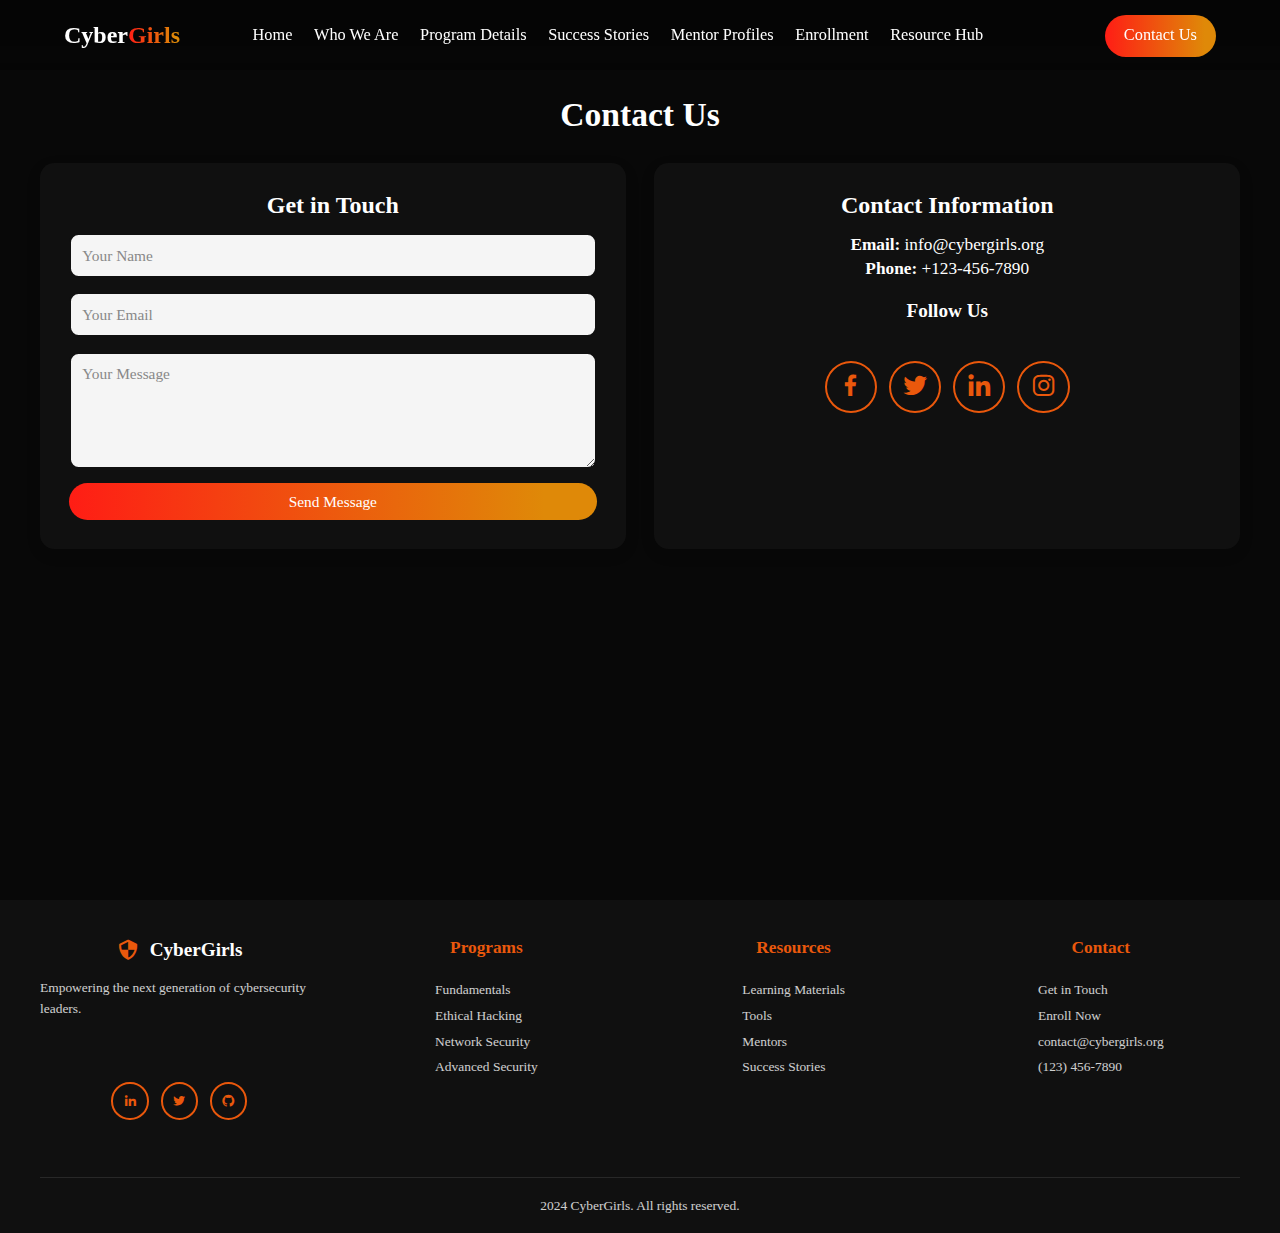
==== contact.html @ 45f1f13e "first commit" ====
<!DOCTYPE html>
<html lang="en">
  <head>
    <meta charset="UTF-8" />
    <meta name="viewport" content="width=device-width, initial-scale=1.0" />
    <title>CyberGirls Initiative</title>
    <link rel="stylesheet" href="styles/style.css" />
    <link
      href="https://unpkg.com/boxicons@2.1.1/css/boxicons.min.css"
      rel="stylesheet"
    />
  </head>
  <body>
    <header>
      <a href="index.html" class="logo">Cyber<span>Girls</span></a>
      <i class="bx bx-menu" id="menu-icon"></i>
      <nav class="navbar">
        <a href="index.html">Home</a>
        <a href="about.html">Who We Are</a>
        <a href="programs.html">Program Details</a>
        <a href="stories.html">Success Stories</a>
        <a href="mentors.html">Mentor Profiles</a>
        <a href="enrollment.html">Enrollment</a>
        <a href="resources.html" class="resource-for-margin-right"
          >Resource Hub</a
        >
        <a href="contact.html" class="gradient-btn active-page">Contact Us</a>
      </nav>
    </header>
    <main>
      <section class="contact" id="contact-us">
        <h2 class="heading">Contact Us</h2>

        <div class="contact-container">
          <div class="contact-form">
            <h3>Get in Touch</h3>
            <form action="#" method="post">
              <input type="text" name="name" placeholder="Your Name" required />
              <input
                type="email"
                name="email"
                placeholder="Your Email"
                required
              />
              <textarea
                name="message"
                rows="5"
                placeholder="Your Message"
                required
              ></textarea>
              <button type="submit" class="gradient-btn">Send Message</button>
            </form>
          </div>

          <div class="contact-details">
            <h3>Contact Information</h3>
            <p><strong>Email:</strong> info@cybergirls.org</p>
            <p><strong>Phone:</strong> +123-456-7890</p>

            <div class="social-icons">
              <h4>Follow Us</h4>
              <a href="#"><i class="bx bxl-facebook" title="facebook"></i></a>
              <a href="#"><i class="bx bxl-twitter" title="twitter"></i></a>
              <a href="#"><i class="bx bxl-linkedin" title="linkedin"></i></a>
              <a href="#"><i class="bx bxl-instagram" title="instagram"></i></a>
            </div>
          </div>
        </div>
      </section>
    </main>

    <footer class="footer">
      <div class="footer-content">
        <div class="footer-section">
          <div class="footer-logo">
            <i class="bx bx-shield-quarter"></i>
            <h3>CyberGirls</h3>
          </div>
          <p>Empowering the next generation of cybersecurity leaders.</p>
          <div class="social-icons">
            <a href="#"><i class="bx bxl-linkedin" title="linkedin"></i></a>
            <a href="#"><i class="bx bxl-twitter" title="twitter"></i></a>
            <a href="#"><i class="bx bxl-github" title="github"></i></a>
          </div>
        </div>
        <div class="footer-section">
          <h4>Programs</h4>
          <ul>
            <li><a href="programs.html">Fundamentals</a></li>
            <li><a href="programs.html">Ethical Hacking</a></li>
            <li><a href="programs.html">Network Security</a></li>
            <li><a href="programs.html">Advanced Security</a></li>
          </ul>
        </div>
        <div class="footer-section">
          <h4>Resources</h4>
          <ul>
            <li><a href="resources.html">Learning Materials</a></li>
            <li><a href="resources.html">Tools</a></li>
            <li><a href="mentors.html">Mentors</a></li>
            <li><a href="stories.html">Success Stories</a></li>
          </ul>
        </div>
        <div class="footer-section">
          <h4>Contact</h4>
          <ul>
            <li><a href="contact.html">Get in Touch</a></li>
            <li><a href="enrollment.html">Enroll Now</a></li>
            <li>
              <a href="mailto:contact@cybergirls.org">contact@cybergirls.org</a>
            </li>
            <li><a href="tel:(123)456-7890">(123) 456-7890</a></li>
          </ul>
        </div>
      </div>
      <div class="footer-bottom">
        <p>2024 CyberGirls. All rights reserved.</p>
      </div>
    </footer>
    <script src="script.js"></script>
  </body>
</html>
---- styles/style.css ----
* {
  margin: 0;
  padding: 0;
  box-sizing: border-box;
  text-decoration: none;
  scroll-behavior: smooth;
  font-family: "Poppins";
}

:root {
  --bg-color: #080808;
  --second-bg-color: #101010;
  --text-color: white;
  --main-color: #ea580c;
}

html {
  font-size: 60%;
  overflow-x: hidden;
}

body {
  background: var(--bg-color);
  color: var(--text-color);
}

/* header starts here */

/* General Header Styling */
header {
  position: fixed;
  top: 0;
  left: 0;
  width: 100%;
  height: 70px;
  background: rgba(0, 0, 0, 0.3);
  backdrop-filter: blur(10px);
  display: flex;
  justify-content: space-between;
  align-items: center;
  z-index: 100;
  padding: 1.5rem 5%;
  transition: 0.3s ease-in-out;
}

.logo {
  font-size: 2.5rem;
  color: var(--text-color);
  font-weight: 800;
  cursor: pointer;
  transition: 0.3s ease-in-out;
}

span {
  background: linear-gradient(270deg, #DF8908 10%, #ff1D15);
  background-clip: text;
  color: transparent;
}

.navbar {
  align-items: center;
}

/* .active-page {
  transform: scale(1.1);
  font-weight: bolder;
} */

.navbar a {
  font-size: 1.7rem;
  color: var(--text-color);
  margin-left: 2rem;
  font-weight: 500;
  transition: 0.3s ease-in-out;
  border-bottom: 3px solid transparent;
}

.navbar a:hover {
  color: var(--main-color);
  border-bottom: 3px solid var(--main-color);
}

.resource-for-margin-right {
  margin-right: 100px;
}

.gradient-btn {
  font-size: 1.6rem;
  border-radius: 3rem;
  padding: 1rem 2rem;
  border: none;
  background: linear-gradient(270deg, #DF8908 10%, #ff1D15);
  color: white;
  cursor: pointer;
  transition: 0.3s ease-in-out;
}

#menu-icon {
  font-size: 3.5rem;
  color: var(--main-color);
  display: none;
  cursor: pointer;
}


section {
  min-height: 100vh;
  padding: 8rem 10%;
}


.home {
  display: flex;
  align-items: center;
  justify-content: center;
  gap: 10rem
}

.home-content {
  display: flex;
  flex-direction: column;
  align-items: flex-end;
  text-align: right;
}

.home-content h1 {
  font-size: 6rem;
  font-weight: 700;
  margin-top: 1.5rem;
  line-height: 1;
}

.home-content h3 {
  margin: 1rem 0;
  font-size: 3rem;
}

.home-content p {
  font-size: 1.5rem;
  font-weight: 500;
  line-height: 1.8;
}

.home-img img {
  width: 32vw;
  border-radius: 50%;
  box-shadow: 0 0 25px var(--main-color);
  transition: 0.4s ease-in-out;
}

.home-img img:hover {
  box-shadow: 0 0 25px var(--main-color),
    0 0 50px var(--main-color),
    0 0 100px var(--main-color);
}

.social-icons a {
  display: inline-flex;
  justify-content: center;
  align-items: center;
  font-size: 3rem;
  padding: 1rem;
  background: transparent;
  border: 2px solid var(--main-color);
  border-radius: 50%;
  color: var(--main-color);
  margin: 3rem 0.5rem;
  transition: 0.3s ease-in-out;
}

.social-icons a:hover {
  color: var(--text-color);
  box-shadow: 0 0 25px var(--main-color);
  background-color: var(--main-color);
  transform: scale(1.2) translateY(-5px);
}

.btn-group {
  display: flex;
  gap: 1.5rem
}

.btn {
  display: inline-block;
  padding: 1rem 3rem;
  background-color: var(--main-color);
  box-shadow: 0 0 25px var(--main-color);
  border-radius: 3rem;
  font-size: 1.8rem;
  color: black;
  border: 2px solid transparent;
  font-weight: 600;
  transition: 0.3s eade-in-out
}

.btn:hover {
  transform: scale(1.05);
  box-shadow: 0 0 25px var(--main-color),
    0 0 50px var(--main-color);
}

.btn-group a:nth-child(2) {
  background-color: transparent;
  color: var(--main-color);
  border: 2px solid var(--main-color);
  box-shadow: 0 0 25px transparent;
}

.btn-group a:nth-child(2):hover {
  box-shadow: 0 0 25px var(--main-color);
  background-color: var(--main-color);
  color: black;
}

::-webkit-scrollbar {
  width: 20px;
}

::-webkit-scrollbar-thumb {
  background-color: var(--main-color);
  border-radius: 15px;
}

::-webkit-scrollbar-track {
  background-color: var(--bg-color);
}

/* who we are starts here */

.who-we-are {
  background-color: var(--bg-color);
  color: black;
  padding: 3rem;
}

.who-we-are .heading {
  text-align: center;
  font-size: 4rem;
  margin-bottom: 3rem;
  color: var(--text-color);
}

.who-content {
  display: flex;
  flex-direction: column;
  gap: 2rem;
  max-width: 1000px;
  margin: 0 auto;
}

.mission-vision {
  display: flex;
  flex-direction: column;
  gap: 2rem;
}

.mission,
.vision,
.objectives,
.history-impact {
  background-color: var(--second-bg-color);
  border-radius: 1rem;
  padding: 2rem;
  box-shadow: 0 4px 8px rgba(0, 0, 0, 0.1);
}

.mission h3,
.vision h3,
.objectives h3,
.history-impact h3 {
  font-size: 2.5rem;
  color: var(--main-color);
  margin-bottom: 1rem;
}

.mission p,
.vision p,
.objectives ul,
.history-impact p {
  font-size: 1.6rem;
  line-height: 1.8;
  color: var(--text-color);
}

.objectives ul {
  list-style: disc inside;
}

.video-section {
  text-align: center;
  margin-top: 2rem;
}

.video-section h3 {
  font-size: 2.5rem;
  color: var(--main-color);
  margin-bottom: 1rem;
}

.video-section video {
  width: 100%;
  max-width: 800px;
  border-radius: 1rem;
  box-shadow: 0 4px 8px rgba(0, 0, 0, 0.1);
}

/* who we are ends here */


/* program details starts here */
.program-details {
  background-color: var(--bg-color);
  padding: 2rem;
  color: black;
}

.program-details .heading {
  text-align: center;
  font-size: 4rem;
  margin-bottom: 2rem;
  color: var(--text-color);
}

.program-overview {
  max-width: 800px;
  margin: 0 auto;
}

.program-overview p {
  font-size: 1.6rem;
  margin-bottom: 2rem;
  text-align: center;
  color: var(--text-color)
}

.program-modules {
  list-style: none;
  padding: 0;
}

.program-modules li {
  background-color: var(--main-color);
  border-radius: 1rem;
  margin: 1rem 0;
  padding: 1.5rem;
  transition: 0.3s;
  cursor: pointer;
  position: relative;
}

.module-title {
  font-size: 2rem;
  font-weight: bold;
  display: flex;
  align-items: center;
  justify-content: space-between;
}

.module-content {
  font-size: 1.4rem;
  margin-top: 1rem;
  display: none;
  /* Hidden initially for accordion effect */
}

.program-modules li:hover {
  background-color: var(--second-bg-color);
  color: var(--main-color);
  border: 5px solid var(--main-color);
}

.program-modules li:hover .module-content {
  display: block;
  /* Shows the content on hover */
}

.program-info {
  margin-top: 2rem;
  font-size: 1.6rem;
  text-align: center;
}

.program-info p {
  margin: 0.5rem 0;
}

/* program details ends here */


/* Success Stories starts here */
.success-stories {
  background-color: var(--bg-color);
  padding: 6rem 2rem;
  min-height: 100vh;
  display: flex;
  flex-direction: column;
  align-items: center;
}

.success-stories .heading {
  text-align: center;
  font-size: 4rem;
  margin-bottom: 4rem;
  color: var(--text-color);
}

.testimonial-wrapper {
  position: relative;
  max-width: 1200px;
  width: 100%;
  padding: 4rem 0;
  overflow: hidden;
}

.testimonial-wrapper input {
  display: none;
}

.testimonial-cards {
  position: relative;
  display: flex;
  width: 100%;
  height: 500px;
  align-items: center;
  justify-content: center;
}

.testimonial-card {
  position: absolute;
  width: 65%;
  max-width: 600px;
  padding: 3rem;
  background: var(--second-bg-color);
  border-radius: 1rem;
  box-shadow: 0 8px 20px rgba(0, 0, 0, 0.3);
  transition: all 0.5s cubic-bezier(0.4, 0, 0.2, 1);
  opacity: 0;
  pointer-events: none;
  display: flex;
  flex-direction: column;
  align-items: center;
  text-align: center;
}

.testimonial-card img {
  width: 120px;
  height: 120px;
  border-radius: 50%;
  margin: 0 auto 2rem;
  border: 3px solid var(--main-color);
  object-fit: cover;
  display: block;
}

.testimonial-card blockquote {
  font-size: 1.6rem;
  line-height: 1.6;
  margin-bottom: 1.5rem;
  color: var(--text-color);
  text-align: center;
}

.testimonial-card h4 {
  font-size: 1.6rem;
  color: var(--main-color);
  text-align: center;
}

/* Arrow Navigation */
.arrow {
  position: absolute;
  top: 50%;
  transform: translateY(-50%);
  width: 4rem;
  height: 4rem;
  background: var(--main-color);
  color: var(--text-color);
  border: none;
  border-radius: 50%;
  cursor: pointer;
  display: none;
  align-items: center;
  justify-content: center;
  font-size: 2rem;
  transition: all 0.3s ease;
  z-index: 3;
}

.prev {
  left: 1rem;
}

.next {
  right: 1rem;
}

.arrow:hover {
  background: var(--text-color);
  color: var(--main-color);
  transform: translateY(-50%) scale(1.1);
}

/* Slide positions and transitions */
#slide1:checked~.testimonial-cards .testimonial-card:nth-child(1),
#slide2:checked~.testimonial-cards .testimonial-card:nth-child(2),
#slide3:checked~.testimonial-cards .testimonial-card:nth-child(3) {
  transform: translateX(0) scale(1);
  opacity: 1;
  z-index: 2;
  pointer-events: auto;
}

/* Previous slide */
#slide1:checked~.testimonial-cards .testimonial-card:nth-child(3),
#slide2:checked~.testimonial-cards .testimonial-card:nth-child(1),
#slide3:checked~.testimonial-cards .testimonial-card:nth-child(2) {
  transform: translateX(-75%) scale(0.8);
  opacity: 0.4;
  z-index: 1;
}

/* Next slide */
#slide1:checked~.testimonial-cards .testimonial-card:nth-child(2),
#slide2:checked~.testimonial-cards .testimonial-card:nth-child(3),
#slide3:checked~.testimonial-cards .testimonial-card:nth-child(1) {
  transform: translateX(75%) scale(0.8);
  opacity: 0.4;
  z-index: 1;
}

/* Show appropriate arrows */
#slide1:checked~.arrows #prev1,
#slide1:checked~.arrows #next1,
#slide2:checked~.arrows #prev2,
#slide2:checked~.arrows #next2,
#slide3:checked~.arrows #prev3,
#slide3:checked~.arrows #next3 {
  display: flex;
}

/* Responsive Design */
@media (max-width: 968px) {
  .testimonial-card {
    width: 80%;
  }

  #slide1:checked~.testimonial-cards .testimonial-card:nth-child(3),
  #slide2:checked~.testimonial-cards .testimonial-card:nth-child(1),
  #slide3:checked~.testimonial-cards .testimonial-card:nth-child(2) {
    transform: translateX(-85%) scale(0.8);
  }

  #slide1:checked~.testimonial-cards .testimonial-card:nth-child(2),
  #slide2:checked~.testimonial-cards .testimonial-card:nth-child(3),
  #slide3:checked~.testimonial-cards .testimonial-card:nth-child(1) {
    transform: translateX(85%) scale(0.8);
  }
}

@media (max-width: 576px) {
  .testimonial-cards {
    height: 400px;
  }

  .testimonial-card {
    width: 90%;
    padding: 2rem;
  }

  .testimonial-card img {
    width: 80px;
    height: 80px;
    margin: 0 auto 1.5rem;
  }

  .testimonial-card blockquote {
    font-size: 1.4rem;
  }

  .testimonial-card h4 {
    font-size: 1.4rem;
  }

  .arrow {
    width: 3.5rem;
    height: 3.5rem;
    font-size: 1.8rem;
  }

  /* Hide peek cards on mobile */
  #slide1:checked~.testimonial-cards .testimonial-card:nth-child(3),
  #slide2:checked~.testimonial-cards .testimonial-card:nth-child(1),
  #slide3:checked~.testimonial-cards .testimonial-card:nth-child(2),
  #slide1:checked~.testimonial-cards .testimonial-card:nth-child(2),
  #slide2:checked~.testimonial-cards .testimonial-card:nth-child(3),
  #slide3:checked~.testimonial-cards .testimonial-card:nth-child(1) {
    opacity: 0;
  }
}

/* Mentors Profile starts here */
.heading {
  text-align: center;
  font-size: 7rem;
  margin: 5rem 0;
}

.mentor-profiles {
  background-color: var(--second--bg-color);
  color: black;
}

.mentor-profiles h2 {
  color: var(--text-color);
}

.mentor-profiles-container {
  display: grid;
  grid-template-columns: repeat(auto-fit, minmax(300px, 1fr));
  align-items: center;
  gap: 2.5rem;
}

.mentor-profiles-box {
  position: relative;
  display: flex;
  flex-direction: column;
  align-items: center;
  background-color: var(--main-color);
  height: 550px;
  border-radius: 3rem;
  cursor: pointer;
  border: 5px solid transparent;
  transition: 0.4s ease-in-out;
  padding-top: 6rem;
  /* Added padding to give space for the centered image */
}

.mentor-profiles-box:hover {
  background: var(--second-bg-color);
  color: var(--main-color);
  border: 5px solid var(--main-color);
  transform: scale(1.03);
}

.mentor-profile-image {
  position: absolute;
  top: 2rem;
  /* Adjusts the image to be centered vertically in the box */
}

.mentor-profile-image img {
  width: 10em;
  border: 5px solid var(--main-color);
  border-radius: 50%;
  margin-top: -8em;
}

.mentor-profiles-info {
  display: flex;
  flex-direction: column;
  text-align: center;
  justify-content: center;
  align-items: center;
  padding: 3rem;
  margin-top: 2rem;
  /* Spacing for content below the image */
}

.mentor-profiles-info h4 {
  font-size: 4rem;
  margin: 2rem 0;
  font-weight: 800;
}

.mentor-profiles-info p {
  font-size: 1.4rem;
  font-weight: 600;
  line-height: 1.7;
}

.mentor-profiles-info i {
  font-size: 8rem;
  margin-top: 1.5rem;
}

/* Mentors Profile ends here */


/* Enrollment starts here */
.enrollment {
  background-color: var(--bg-color);
  padding: 3rem;
  color: var(--text-color);
}

.enrollment .heading {
  text-align: center;
  font-size: 4rem;
  margin-bottom: 3rem;
  color: var(--text-color);
}

.enrollment-content {
  display: grid;
  grid-template-columns: 1fr 1fr;
  gap: 2rem;
  max-width: 1000px;
  margin: 0 auto;
}

.enrollment-info {
  background-color: var(--second-bg-color);
  border-radius: 1rem;
  padding: 2rem;
  box-shadow: 0 4px 8px rgba(0, 0, 0, 0.1);
}

.enrollment-info h3 {
  font-size: 2.5rem;
  color: var(--main-color);
  margin-bottom: 1rem;
}

.enrollment-info p,
.enrollment-info ol {
  font-size: 1.6rem;
  line-height: 1.8;
}

.enrollment-info ol {
  margin-top: 1rem;
}

.apply-btn {
  display: inline-block;
  margin-top: 1.5rem;
  padding: 0.8rem 1.5rem;
  background-color: var(--main-color);
  color: black;
  border-radius: 0.5rem;
  text-decoration: none;
  font-weight: bold;
  transition: background-color 0.3s;
}

.apply-btn:hover {
  background-color: var(--second-bg-color);
  border: 2px solid var(--main-color);
  color: white;
}

.enrollment-form {
  background-color: var(--second-bg-color);
  border-radius: 1rem;
  padding: 2rem;
  box-shadow: 0 4px 8px rgba(0, 0, 0, 0.1);
}

.enrollment-form h3 {
  font-size: 2.5rem;
  color: var(--main-color);
  margin-bottom: 1rem;
}

.enrollment-form label {
  display: block;
  font-size: 1.6rem;
  margin-top: 1rem;
}

.enrollment-form input[type="text"],
.enrollment-form input[type="email"],
.enrollment-form input[type="tel"],
.enrollment-form input[type="file"] {
  width: 100%;
  padding: 0.8rem;
  border-radius: 0.5rem;
  border: 1px solid #ddd;
  font-size: 1.6rem;
  margin-top: 0.5rem;
}

.submit-btn {
  display: block;
  width: 100%;
  padding: 0.8rem;
  margin-top: 1.5rem;
  background-color: var(--main-color);
  color: black;
  border: none;
  border-radius: 0.5rem;
  font-size: 1.6rem;
  font-weight: bold;
  cursor: pointer;
  transition: background-color 0.3s;
}

.submit-btn:hover {
  background-color: var(--second-bg-color);
  border: 2px solid var(--main-color);
  color: white;
}

/* Enrollment ends here */


/* Resource hub starts here */
.resource-hub {
  background-color: var(--bg-color);
  padding: 3rem;
  color: white;
}

.resource-hub .heading {
  text-align: center;
  font-size: 4rem;
  margin-bottom: 3rem;
  color: var(--text-color);
}

.search-bar {
  display: flex;
  justify-content: center;
  margin-bottom: 2rem;
}

#search-input {
  width: 60%;
  padding: 1rem;
  font-size: 1.6rem;
  border: 1px solid #ddd;
  border-radius: 0.5rem 0 0 0.5rem;
}

.search-btn {
  padding: 1rem 2rem;
  background-color: var(--main-color);
  color: white;
  border: none;
  border-radius: 0 0.5rem 0.5rem 0;
  font-size: 1.6rem;
  cursor: pointer;
  transition: background-color 0.3s;
}

.search-btn:hover {
  transform: scale(1.01);
}

.resource-categories {
  display: flex;
  justify-content: center;
  gap: 1rem;
  margin-bottom: 2rem;
}

.category-btn {
  background-color: var(--second-bg-color);
  color: white;
  padding: 0.8rem 1.5rem;
  font-size: 1.4rem;
  border-radius: 1rem;
  cursor: pointer;
  transition: background-color 0.3s;
}

.category-btn.active,
.category-btn:hover {
  color: var(--main-color);
  border: 2px solid var(--main-color);
}

.resource-list {
  display: grid;
  grid-template-columns: repeat(auto-fit, minmax(350px, 1fr));
  gap: 2rem;
}

.resource-list p {
  font-size: 1.5rem;
  line-height: 1.8;
}

.featured-resource {
  grid-column: 1 / -1;
  background-color: var(--second-bg-color);
  padding: 2rem;
  border-radius: 1rem;
  margin-bottom: 2rem;
  box-shadow: 0 4px 8px rgba(0, 0, 0, 0.1);
}

.featured-item {
  display: flex;
  gap: 2rem;
  align-items: center;
}

.featured-item img {
  width: 150px;
  height: 150px;
  border-radius: 50%;
}

.featured-info {
  flex: 1;
}

.featured-info h4 {
  font-size: 2.5rem;
  color: var(--main-color);
  margin-bottom: 1rem;
}

.resource-item {
  background-color: var(--second-bg-color);
  border-radius: 1rem;
  padding: 1.5rem;
  box-shadow: 0 4px 8px rgba(0, 0, 0, 0.1);
  transition: transform 0.3s;
}

.resource-item:hover {
  transform: scale(1.03);
}

.resource-item h4 {
  font-size: 2.0rem;
  color: var(--main-color);
  margin-bottom: 1rem;
}

.view-resource-btn {
  display: inline-block;
  margin-top: 1rem;
  padding: 0.8rem 1.5rem;
  background-color: var(--main-color);
  color: white;
  border-radius: 0.5rem;
  text-decoration: none;
  font-weight: bold;
  transition: background-color 0.3s;
}

.view-resource-btn:hover {
  background-color: #004b8a;
}

/* Resource hub ends here */


/* contact us starts here */
.contact {
  background-color: var(--bg-color);
  padding: 5rem 2rem;
  color: var(--text-color);
}

.contact .heading {
  text-align: center;
  font-size: 3.5rem;
  color: var(--text-color);
  margin-bottom: 3rem;
}

.contact-container {
  display: flex;
  gap: 3rem;
  max-width: 1200px;
  margin: auto;
}

.contact-form,
.contact-details {
  flex: 1;
  background-color: var(--second-bg-color);
  border-radius: 1.5rem;
  padding: 3rem;
  color: var(--text-color);
  box-shadow: 0 5px 15px rgba(0, 0, 0, 0.1);
}

.contact-form h3,
.contact-details h3 {
  font-size: 2.5rem;
  text-align: center;
  margin-bottom: 1.5rem;
  color: var(--text-color);
}

.contact-form form {
  display: flex;
  flex-direction: column;
  gap: 1.5rem;
}

.contact-form input,
.contact-form textarea {
  padding: 1.2rem;
  border: 2px solid var(--second-bg-color);
  border-radius: 1rem;
  font-size: 1.6rem;
  color: #333;
  background: #f5f5f5;
}

.contact-form input::placeholder,
.contact-form textarea::placeholder {
  color: #888;
}

.contact-form .gradient-btn:hover {
  transform: scale(1.05);
}

.contact-details p {
  font-size: 1.8rem;
  line-height: 2.5rem;
  text-align: center;
}

.social-icons {
  text-align: center;
  margin-top: 2rem;
}

.social-icons h4 {
  font-size: 2rem;
  margin-bottom: 1rem;
}

.social-icons a {
  display: inline-flex;
  justify-content: center;
  align-items: center;
  font-size: 3rem;
  padding: 1rem;
  background: transparent;
  border: 2px solid var(--main-color);
  border-radius: 50%;
  color: var(--main-color);
  margin: 3rem 0.5rem;
  transition: 0.3s ease-in-out;
}

.social-icons a:hover {
  color: var(--text-color);
  box-shadow: 0 0 25px var(--main-color);
  background-color: var(--main-color);
  transform: scale(1.2) translateY(-5px);
}

/* contact us ends here */

/* =========================== */
/* === RESPONSIVE DESIGNS === */
/* =========================== */

/* Tablet Portrait: 481px - 1024px */
@media (min-width: 801px) and (max-width: 1130px) {
  html {
    font-size: 45%;
  }

  /* Header */
  header {
    padding: 1.5rem 4%;
    display: flex;
    justify-content: space-around;
  }

  .logo {
    font-size: 3.5rem;
  }

  .navbar a {
    font-size: 2rem;
    margin-left: 1.5rem;
  }

  .gradient-btn {
    display: none;
  }

  /* Sections */
  section {
    padding: 8rem 6%;
  }

  /* Home */
  .home {
    gap: 4rem;
  }

  .home-content h1 {
    font-size: 5rem;
  }

  .home-content h3 {
    font-size: 2.8rem;
  }

  .home-content p {
    font-size: 1.8rem;
  }

  .home-img img {
    width: 30vw;
  }

  /* Who We Are */
  .mission-vision {
    flex-direction: row;
    gap: 2rem;
  }

  .mission,
  .vision,
  .objectives {
    flex: 1;
  }

  .who-we-are .heading {
    font-size: 4.5rem;
  }

  /* Common Text Sizes */
  p,
  .objectives ul,
  blockquote {
    font-size: 1.8rem;
  }

  h3,
  .section-title {
    font-size: 3rem;
  }

  /* Cards and Grids */
  .mentor-profiles-container {
    grid-template-columns: repeat(2, 1fr);
    gap: 7rem;
  }

  .resource-list {
    grid-template-columns: repeat(2, 1fr);
    gap: 2rem;
  }

  /* Contact Section */
  .contact-container {
    flex-direction: row;
  }
}

@media (min-width: 481px) and (max-width: 1130px) {}

/* Mobile Portrait: 320px - 480px */
@media (max-width: 800px) {
  html {
    font-size: 65%;
  }

  /* Header */
  header {
    padding: 1.2rem 3%;
  }

  .logo {
    font-size: 2.8rem;
  }

  #menu-icon {
    font-size: 3.8rem;
    display: block;
  }

  #menu-icon.bx-x {
    color: var(--main-color);
    z-index: 11;
  }


  /* Navigation */
  .navbar {
    position: fixed;
    top: 0;
    right: 0;
    width: 70%;
    height: 90vh;
    background: rgba(0, 0, 0, 0.9);
    display: flex;
    flex-direction: column;
    align-items: center;
    justify-content: center;
    gap: 2rem;
    transform: translateX(100%);
    transition: transform 0.3s ease;
    z-index: 10;
    border-bottom-left-radius: 2rem;
    border-left: 2px solid var(--main-color);
    border-bottom: 2px solid var(--main-color);

  }

  .navbar.active {
    transform: translateX(0);
  }

  .navbar a {
    font-size: 2.4rem;
    margin: 2rem 0;
  }

  .gradient-btn {
    all: initial;
  }

  /* Sections */
  section {
    padding: 6rem 4%;
  }

  /* Home */
  .home {
    margin-top: 7rem;
    flex-direction: column-reverse;
    text-align: center;
    gap: 3rem;
  }

  .home-content {
    align-items: center;
    text-align: center;
    width: 100%;
  }

  .home-content h1 {
    font-size: 4.5rem;
    margin-bottom: 1.3rem;
  }

  .home-content h3 {
    font-size: 2.5rem;
  }

  .home-content p {
    font-size: 1.8rem;
  }

  .home-img img {
    width: 70vw;
  }

  /* Common Text Sizes */
  .heading {
    font-size: 4rem;
    margin-bottom: 3rem;
  }

  p,
  .objectives ul,
  blockquote {
    font-size: 1.8rem;
    line-height: 1.6;
  }

  h3,
  .section-title {
    font-size: 2.8rem;
  }

  /* Buttons */
  .btn,
  .gradient-btn {
    font-size: 1.8rem;
    padding: 1.2rem 2.5rem;
  }

  /* Cards and Sections */
  .mentor-profiles-container,
  .resource-list,
  .program-modules,
  .contact-container {
    grid-template-columns: 1fr;
    gap: 4rem;
  }

  /* Who We Are */
  .mission-vision {
    flex-direction: column;
    gap: 2rem;
  }

  /* Success Stories */
  .testimonial-wrapper {
    max-width: 100%;
  }

  .testimonial-card {
    min-width: calc(100% - 2rem);
    padding: 2rem;
  }

  .testimonial-cards {
    width: 100%;
  }

  .testimonial-card img {
    width: 80px;
    height: 80px;
  }

  .testimonial-card blockquote {
    font-size: 1.4rem;
  }

  .testimonial-card h4 {
    font-size: 1.4rem;
  }

  .arrow {
    width: 3.5rem;
    height: 3.5rem;
    font-size: 1.8rem;
  }

  /* mentor profiles */
  .mentor-profiles-box {
    margin-top: 5rem;
  }

  /* enrollment */
  .enrollment-content {
    display: flex;
    flex-direction: column;
  }

  .enrollment-info {
    text-align: center;
  }

  /* Resource Hub */
  .search-bar {
    flex-direction: column;
  }

  #search-input,
  .search-btn {
    width: 100%;
    margin: 0.5rem 0;
    border-radius: 0.5rem;
  }

  /* Contact Section */
  .contact-container {
    flex-direction: column;
  }

  /* Forms */
  input,
  textarea,
  button {
    font-size: 1.8rem;
    padding: 1.2rem;
  }
}

.footer {
  background: var(--second-bg-color);
  padding: 4rem 2rem 2rem;
  color: var(--text-color);
}

.footer-content {
  max-width: 1200px;
  margin: 0 auto;
  display: grid;
  grid-template-columns: repeat(4, 1fr);
  gap: 3rem;
}

.footer-section {
  display: flex;
  flex-direction: column;
  align-items: center;
  gap: 1.5rem;
}

.footer-logo {
  display: flex;
  align-items: center;
  gap: 1rem;
}

.footer-logo i {
  font-size: 2.5rem;
  color: var(--main-color);
}

.footer-logo h3 {
  font-size: 2rem;
  color: var(--text-color);
}

.footer-section p {
  font-size: 1.4rem;
  line-height: 1.6;
  color: var(--text-color);
  opacity: 0.8;
}

.footer-section .social-icons {
  text-align: left;
}

.footer-section .social-icons a {

  font-size: 1.5rem;
}

.footer-section h4 {
  font-size: 1.8rem;
  color: var(--main-color);
  margin-bottom: 1rem;
}

.footer-section ul {
  list-style: none;
  display: flex;
  flex-direction: column;
  gap: 1rem;
}

.footer-section ul li a {
  color: var(--text-color);
  font-size: 1.4rem;
  text-decoration: none;
  transition: color 0.3s ease;
  opacity: 0.8;
}

.footer-section ul li a:hover {
  color: var(--main-color);
  opacity: 1;
}

.footer-bottom {
  max-width: 1200px;
  margin: 0 auto;
  padding-top: 2rem;
  margin-top: 3rem;
  text-align: center;
  border-top: 1px solid rgba(255, 255, 255, 0.1);
}

.footer-bottom p {
  font-size: 1.4rem;
  color: var(--text-color);
  opacity: 0.8;
}

/* Responsive Design */
@media (max-width: 968px) {
  .footer-content {
    grid-template-columns: repeat(2, 1fr);
    gap: 2rem;
  }
}

@media (max-width: 576px) {
  .footer-content {
    grid-template-columns: 1fr;
    text-align: center;
  }

  .footer-logo {
    justify-content: center;
  }

  .social-icons {
    justify-content: center;
  }

  .footer-section ul {
    align-items: center;
  }
}
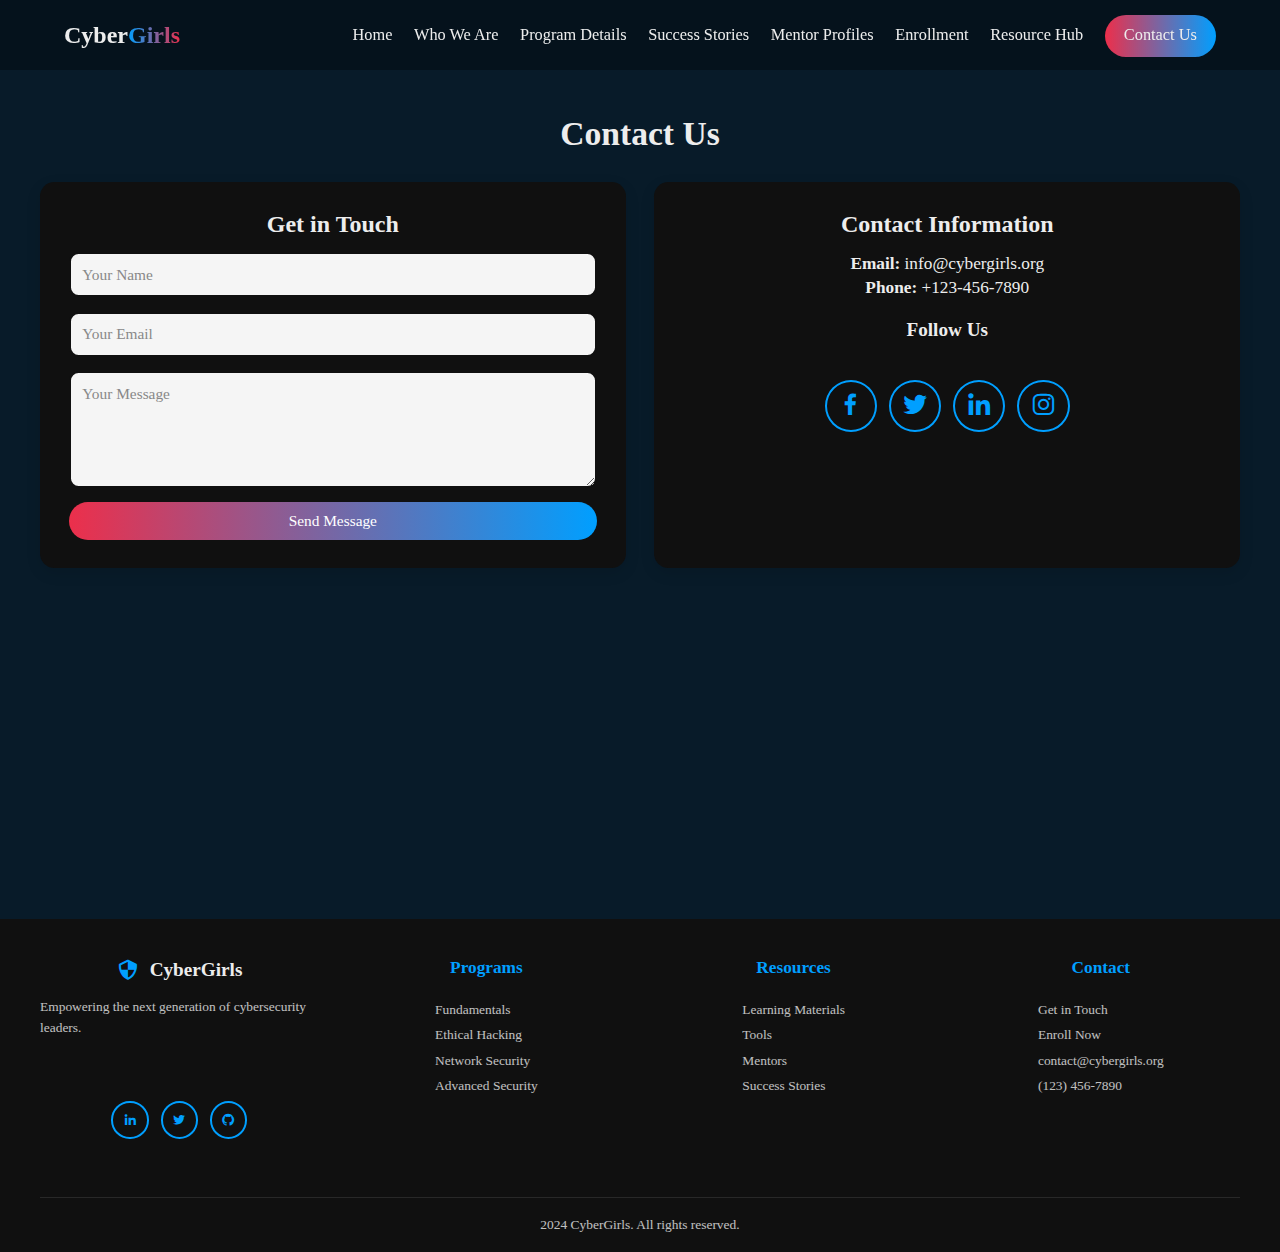
==== commit b4a8b163: ""Updated HTML, CSS, and image files: deleted image files, modified navigation and button styles, upd" ====
--- a/contact.html
+++ b/contact.html
@@ -24,7 +24,7 @@
         <a href="resources.html" class="resource-for-margin-right"
           >Resource Hub</a
         >
-        <a href="contact.html" class="gradient-btn active-page">Contact Us</a>
+        <a href="contact.html" class="gradient-btn actlve-page">Contact Us</a>
       </nav>
     </header>
     <main>
--- a/styles/style.css
+++ b/styles/style.css
@@ -8,10 +8,13 @@
 }
 
 :root {
-  --bg-color: #080808;
+  --bg-color: #081b29;
+  --text-color: #ededed;
+  --main-color: #009FFF;
+  --gradient-1: #ec2F4B;
+  --gradient-2: #009FFF;
+  --white: #fff;
   --second-bg-color: #101010;
-  --text-color: white;
-  --main-color: #ea580c;
 }
 
 html {
@@ -52,7 +55,7 @@
 }
 
 span {
-  background: linear-gradient(270deg, #DF8908 10%, #ff1D15);
+  background: linear-gradient(270deg, var(--gradient-1), var(--gradient-2));
   background-clip: text;
   color: transparent;
 }
@@ -76,23 +79,29 @@
 }
 
 .navbar a:hover {
-  color: var(--main-color);
+  color: var(--text-color);
   border-bottom: 3px solid var(--main-color);
 }
 
-.resource-for-margin-right {
-  margin-right: 100px;
-}
+/* .resource-for-margin-right {
+  margin-right: 90px;
+} */
 
 .gradient-btn {
   font-size: 1.6rem;
   border-radius: 3rem;
   padding: 1rem 2rem;
   border: none;
-  background: linear-gradient(270deg, #DF8908 10%, #ff1D15);
-  color: white;
+  background: linear-gradient(to right, var(--gradient-1), var(--gradient-2));
+  color: var(--white);
   cursor: pointer;
   transition: 0.3s ease-in-out;
+}
+
+.gradient-btn:hover {
+  background: linear-gradient(to left, var(--gradient-1), var(--gradient-2));
+  box-shadow: 0 0 20px var(--gradient-2);
+  color: black;
 }
 
 #menu-icon {
@@ -161,147 +170,220 @@
   font-size: 3rem;
   padding: 1rem;
   background: transparent;
-  border: 2px solid var(--main-color);
+  border: 2px solid var(--gradient-2);
   border-radius: 50%;
-  color: var(--main-color);
+  color: var(--gradient-2);
   margin: 3rem 0.5rem;
   transition: 0.3s ease-in-out;
 }
 
 .social-icons a:hover {
   color: var(--text-color);
-  box-shadow: 0 0 25px var(--main-color);
-  background-color: var(--main-color);
+  box-shadow: 0 0 25px var(--gradient-2);
+  background-color: var(--gradient-2);
   transform: scale(1.2) translateY(-5px);
 }
 
 .btn-group {
   display: flex;
-  gap: 1.5rem
+  gap: 1.5rem;
 }
 
 .btn {
   display: inline-block;
   padding: 1rem 3rem;
-  background-color: var(--main-color);
-  box-shadow: 0 0 25px var(--main-color);
+  background: linear-gradient(to right, var(--gradient-1), var(--gradient-2));
   border-radius: 3rem;
   font-size: 1.8rem;
-  color: black;
+  color: var(--white);
+  font-weight: 600;
   border: 2px solid transparent;
-  font-weight: 600;
-  transition: 0.3s eade-in-out
+  transition: 0.3s ease-in-out;
 }
 
 .btn:hover {
   transform: scale(1.05);
-  box-shadow: 0 0 25px var(--main-color),
-    0 0 50px var(--main-color);
+  box-shadow: 0 0 25px var(--gradient-2);
 }
 
 .btn-group a:nth-child(2) {
-  background-color: transparent;
-  color: var(--main-color);
-  border: 2px solid var(--main-color);
-  box-shadow: 0 0 25px transparent;
+  background: transparent;
+  color: var(--gradient-2);
+  border: 2px solid var(--gradient-2);
 }
 
 .btn-group a:nth-child(2):hover {
-  box-shadow: 0 0 25px var(--main-color);
-  background-color: var(--main-color);
-  color: black;
+  background: linear-gradient(to right, var(--gradient-1), var(--gradient-2));
+  color: var(--white);
+  box-shadow: 0 0 25px var(--gradient-2);
+}
+
+.active-page {
+  color: var(--gradient-2) !important;
 }
 
 ::-webkit-scrollbar {
-  width: 20px;
+  width: 5px;
 }
 
 ::-webkit-scrollbar-thumb {
   background-color: var(--main-color);
-  border-radius: 15px;
-}
-
-::-webkit-scrollbar-track {
-  background-color: var(--bg-color);
+  border-radius: 3px;
 }
 
 /* who we are starts here */
 
 .who-we-are {
-  background-color: var(--bg-color);
-  color: black;
-  padding: 3rem;
-}
-
-.who-we-are .heading {
-  text-align: center;
-  font-size: 4rem;
-  margin-bottom: 3rem;
-  color: var(--text-color);
+  background: var(--bg-color);
+  min-height: 100vh;
+  padding: inherit 2rem;
+  position: relative;
+  overflow: hidden;
+}
+
+.who-we-are::before {
+  content: '';
+  position: absolute;
+  top: 0;
+  left: 0;
+  width: 100%;
+  height: 100%;
+  background: linear-gradient(45deg, rgba(236, 47, 75, 0.05), rgba(0, 159, 255, 0.05));
+  pointer-events: none;
 }
 
 .who-content {
-  display: flex;
-  flex-direction: column;
-  gap: 2rem;
-  max-width: 1000px;
+  position: relative;
+  z-index: 1;
+  max-width: 1200px;
   margin: 0 auto;
 }
 
 .mission-vision {
   display: flex;
-  flex-direction: column;
-  gap: 2rem;
+  gap: 4rem;
+  margin-bottom: 6rem;
 }
 
 .mission,
 .vision,
-.objectives,
-.history-impact {
-  background-color: var(--second-bg-color);
-  border-radius: 1rem;
-  padding: 2rem;
-  box-shadow: 0 4px 8px rgba(0, 0, 0, 0.1);
+.objectives {
+  flex: 1;
+  background: rgba(255, 255, 255, 0.03);
+  padding: 3rem;
+  border-radius: 20px;
+  backdrop-filter: blur(10px);
+  border: 1px solid rgba(255, 255, 255, 0.1);
+  transition: transform 0.3s ease, box-shadow 0.3s ease;
+}
+
+.mission:hover,
+.vision:hover,
+.objectives:hover {
+  transform: translateY(-10px);
+  box-shadow: 0 10px 30px rgba(0, 159, 255, 0.1);
 }
 
 .mission h3,
 .vision h3,
-.objectives h3,
+.objectives h3 {
+  font-size: 3rem;
+  margin-bottom: 2rem;
+  background: linear-gradient(to right, var(--gradient-1), var(--gradient-2));
+  -webkit-background-clip: text;
+  -webkit-text-fill-color: transparent;
+  position: relative;
+}
+
+.mission h3::after,
+.vision h3::after,
+.objectives h3::after {
+  content: '';
+  position: absolute;
+  bottom: -10px;
+  left: 0;
+  width: 50px;
+  height: 3px;
+  background: linear-gradient(to right, var(--gradient-1), var(--gradient-2));
+}
+
+.mission p,
+.vision p {
+  font-size: 1.8rem;
+  line-height: 1.8;
+  color: var(--text-color);
+}
+
+.objectives ul {
+  list-style: none;
+  font-size: 1.8rem;
+  line-height: 1.8;
+  color: var(--text-color);
+}
+
+.objectives ul li {
+  margin-bottom: 1.5rem;
+  padding-left: 2rem;
+  position: relative;
+}
+
+.objectives ul li::before {
+  content: '→';
+  position: absolute;
+  left: 0;
+  color: var(--gradient-2);
+}
+
+.history-impact {
+  background: rgba(255, 255, 255, 0.03);
+  padding: 4rem;
+  border-radius: 20px;
+  margin-bottom: 6rem;
+  backdrop-filter: blur(10px);
+  border: 1px solid rgba(255, 255, 255, 0.1);
+}
+
 .history-impact h3 {
-  font-size: 2.5rem;
-  color: var(--main-color);
-  margin-bottom: 1rem;
-}
-
-.mission p,
-.vision p,
-.objectives ul,
+  font-size: 3rem;
+  margin-bottom: 2rem;
+  background: linear-gradient(to right, var(--gradient-1), var(--gradient-2));
+  -webkit-background-clip: text;
+  -webkit-text-fill-color: transparent;
+}
+
 .history-impact p {
-  font-size: 1.6rem;
+  font-size: 1.8rem;
   line-height: 1.8;
   color: var(--text-color);
 }
 
-.objectives ul {
-  list-style: disc inside;
-}
-
 .video-section {
   text-align: center;
-  margin-top: 2rem;
+  padding: 4rem 0;
 }
 
 .video-section h3 {
-  font-size: 2.5rem;
-  color: var(--main-color);
-  margin-bottom: 1rem;
+  font-size: 3rem;
+  margin-bottom: 3rem;
+  background: linear-gradient(to right, var(--gradient-1), var(--gradient-2));
+  -webkit-background-clip: text;
+  -webkit-text-fill-color: transparent;
 }
 
 .video-section video {
+  max-width: 800px;
   width: 100%;
-  max-width: 800px;
-  border-radius: 1rem;
-  box-shadow: 0 4px 8px rgba(0, 0, 0, 0.1);
+  border-radius: 20px;
+  box-shadow: 0 10px 30px rgba(0, 0, 0, 0.3);
+}
+
+.who-we-are .heading {
+  font-size: 5rem;
+  margin-bottom: 5rem;
+  text-align: center;
+  background: linear-gradient(to right, var(--gradient-1), var(--gradient-2));
+  -webkit-background-clip: text;
+  -webkit-text-fill-color: transparent;
 }
 
 /* who we are ends here */
@@ -310,7 +392,6 @@
 /* program details starts here */
 .program-details {
   background-color: var(--bg-color);
-  padding: 2rem;
   color: black;
 }
 
@@ -390,7 +471,6 @@
 /* Success Stories starts here */
 .success-stories {
   background-color: var(--bg-color);
-  padding: 6rem 2rem;
   min-height: 100vh;
   display: flex;
   flex-direction: column;
@@ -400,7 +480,7 @@
 .success-stories .heading {
   text-align: center;
   font-size: 4rem;
-  margin-bottom: 4rem;
+  margin-bottom: -8rem;
   color: var(--text-color);
 }
 
@@ -602,11 +682,11 @@
 .heading {
   text-align: center;
   font-size: 7rem;
-  margin: 5rem 0;
+  margin-bottom: 7rem;
 }
 
 .mentor-profiles {
-  background-color: var(--second--bg-color);
+  background-color: var(bg-color);
   color: black;
 }
 
@@ -690,8 +770,8 @@
 /* Enrollment starts here */
 .enrollment {
   background-color: var(--bg-color);
-  padding: 3rem;
-  color: var(--text-color);
+  color: var(--text-color);
+  letter-spacing: 0.5px;
 }
 
 .enrollment .heading {
@@ -808,7 +888,7 @@
 /* Resource hub starts here */
 .resource-hub {
   background-color: var(--bg-color);
-  padding: 3rem;
+  padding: 8rem 5%;
   color: white;
 }
 
@@ -1058,9 +1138,9 @@
 /* =========================== */
 
 /* Tablet Portrait: 481px - 1024px */
-@media (min-width: 801px) and (max-width: 1130px) {
+@media (min-width: 801px) and (max-width: 1200px) {
   html {
-    font-size: 45%;
+    font-size: 65%;
   }
 
   /* Header */
@@ -1071,16 +1151,20 @@
   }
 
   .logo {
-    font-size: 3.5rem;
+    font-size: 2.5rem;
   }
 
   .navbar a {
-    font-size: 2rem;
+    font-size: 1.5rem;
     margin-left: 1.5rem;
   }
 
+  .resource-for-margin-right {
+    margin-right: 0px;
+  }
+
   .gradient-btn {
-    display: none;
+    all: initial;
   }
 
   /* Sections */
@@ -1107,22 +1191,6 @@
 
   .home-img img {
     width: 30vw;
-  }
-
-  /* Who We Are */
-  .mission-vision {
-    flex-direction: row;
-    gap: 2rem;
-  }
-
-  .mission,
-  .vision,
-  .objectives {
-    flex: 1;
-  }
-
-  .who-we-are .heading {
-    font-size: 4.5rem;
   }
 
   /* Common Text Sizes */
@@ -1153,8 +1221,6 @@
     flex-direction: row;
   }
 }
-
-@media (min-width: 481px) and (max-width: 1130px) {}
 
 /* Mobile Portrait: 320px - 480px */
 @media (max-width: 800px) {
@@ -1367,6 +1433,23 @@
   }
 }
 
+.who-we-are,
+.success-stories,
+section[id='mentor-profiles'],
+.enrollment,
+.resources,
+.contact {
+  padding-top: 10rem;
+}
+
+.home {
+  padding-top: 8rem;
+}
+
+main {
+  margin-top: 2rem;
+}
+
 .footer {
   background: var(--second-bg-color);
   padding: 4rem 2rem 2rem;
